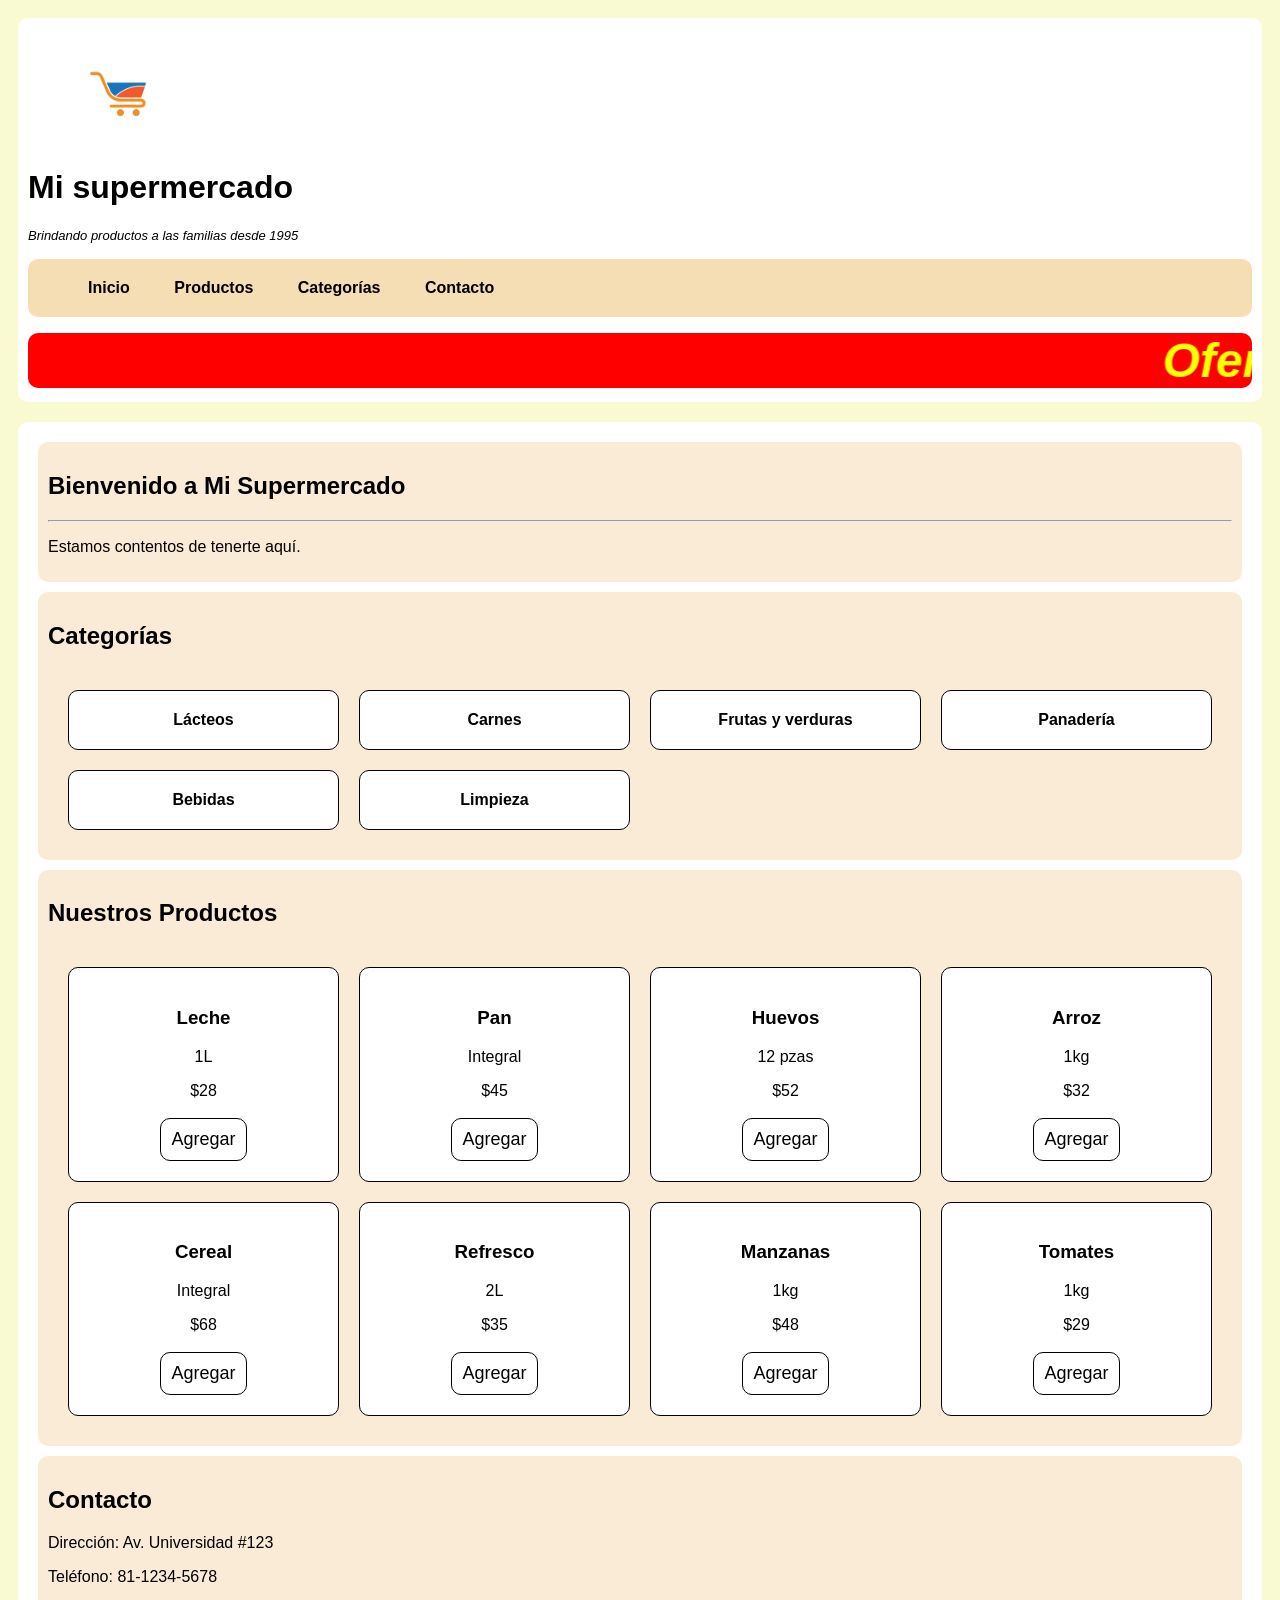
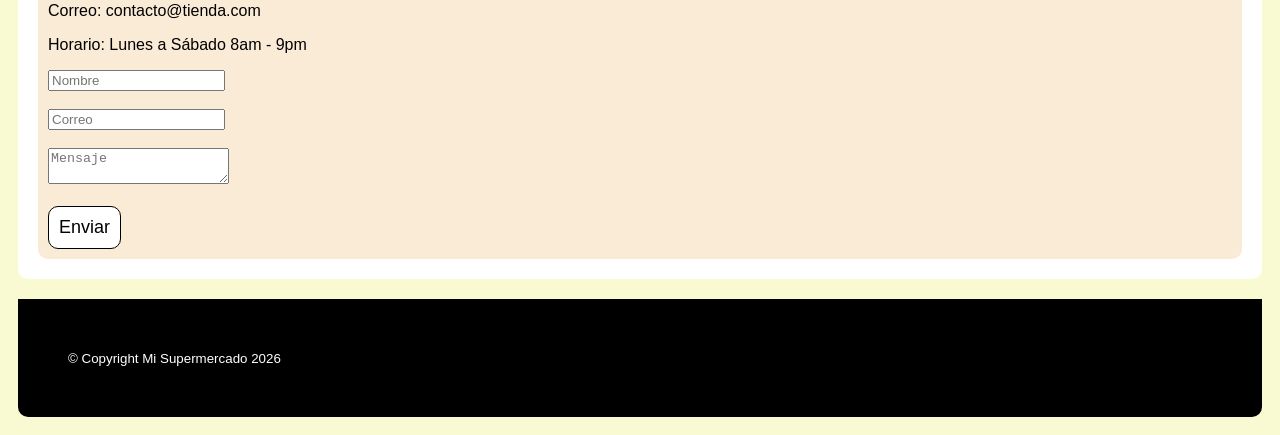
==== index.html @ fe71caf3 "Primer avance" ====
<!DOCTYPE html>
<html lang="en">
<head>
    <meta charset="UTF-8">
    <meta name="viewport" content="width=device-width, initial-scale=1.0">
    <link rel="stylesheet" href="css/style.css">
    <title>Mi supermercado</title>
</head>
<body>

    <header>
        <div class="logo">
            <figure>
                <img src="img/Supermercado_logo.jpg" alt="Logo de mi supermercado" width="100px" height="100px">
            </figure>
            <hgroup>
                <h1 class="logo_titulo">Mi supermercado</h1>
                <p class="logo_parrafo">Brindando productos a las familias desde 1995</p>
            </hgroup>
        </div>
        <nav>
            <ul>
                <li><a>Inicio</a></li>
                <li><a>Productos</a></li>
                <li><a>Categorías</a></li>
                <li><a>Contacto</a></li>
            </ul>
        </nav>
        <marquee>
            <!--Banner principal-->
            Oferta: 3x2 en la sección de Frutas y Verduras
        </marquee>
    </header>

    <main>
        <section class="bienvenida">
            <hgroup>
                <h1>Bienvenido a Mi Supermercado</h1>
                <hr>
                <p>Estamos contentos de tenerte aquí.</p>
            </hgroup>
        </section>

        <section class="categorias">
            <h1>Categorías</h1>
            <div class="grid">
                <div class="card">Lácteos</div>
                <div class="card">Carnes</div>
                <div class="card">Frutas y verduras</div>
                <div class="card">Panadería</div>
                <div class="card">Bebidas</div>
                <div class="card">Limpieza</div>
            </div>
        </section>

        <section class="productos">
            <h2>Nuestros Productos</h2>
            <div class="grid">
                <div class="card">
                    <h3>Leche</h3>
                    <p>1L</p>
                    <span>$28</span>
                    <br><br>
                    <button>Agregar</button>
                </div>
                <div class="card">
                    <h3>Pan</h3>
                    <p>Integral</p>
                    <span>$45</span>
                    <br><br>
                    <button>Agregar</button>
                </div>
                <div class="card">
                    <h3>Huevos</h3>
                    <p>12 pzas</p>
                    <span>$52</span>
                    <br><br>
                    <button>Agregar</button>
                </div>
                <div class="card">
                    <h3>Arroz</h3>
                    <p>1kg</p>
                    <span>$32</span>
                    <br><br>
                    <button>Agregar</button>
                </div>
                <div class="card">
                    <h3>Cereal</h3>
                    <p>Integral</p>
                    <span>$68</span>
                    <br><br>
                    <button>Agregar</button>
                </div>
                <div class="card">
                    <h3>Refresco</h3>
                    <p>2L</p>
                    <span>$35</span>
                    <br><br>
                    <button>Agregar</button>
                </div>
                <div class="card">
                    <h3>Manzanas</h3>
                    <p>1kg</p>
                    <span>$48</span>
                    <br><br>
                    <button>Agregar</button>
                </div>
                <div class="card">
                    <h3>Tomates</h3>
                    <p>1kg</p>
                    <span>$29</span>
                    <br><br>
                    <button>Agregar</button>
                </div>
            </div>
        </section>
        <section class="contacto">
            <h2>Contacto</h2>

            <p>Dirección: Av. Universidad #123</p>
            <p>Teléfono: 81-1234-5678</p>
            <p>Correo: contacto@tienda.com</p>
            <p>Horario: Lunes a Sábado 8am - 9pm</p>

            <form>
              <input type="text" placeholder="Nombre"><br><br>
              <input type="email" placeholder="Correo"><br><br>
              <textarea placeholder="Mensaje"></textarea><br><br>
              <button>Enviar</button>
            </form>
        </section>
    </main>

    <footer>
        <small>&copy; Copyright Mi Supermercado 2026</small>
    </footer>
</body>
</html>
---- css/style.css ----
body {
    display: grid;
    font-family: 'Segoe UI', Tahoma, Geneva, Verdana, sans-serif;
    background-color: lightgoldenrodyellow;
}

header, main {
    background-color: white;
    padding: 10px;
    margin: 10px;
    border-radius: 10px;
}

nav {
    background-color: wheat;
    place-items: center;
    border-radius: 10px;
    li {
        list-style-type: none;
        display: inline-block;
        padding: 20px;
        font-weight: bold;
    }

    li:hover {
        background-color: greenyellow;
    }
}

marquee {
    background-color: red;
    color: yellow;
    font-size: 300%;
    font-weight: bold;
    font-style: italic;
    border-radius: 10px;
}

div.logo {
    place-self: center;
    h1 {
        font-family: Impact, Haettenschweiler, 'Arial Narrow Bold', sans-serif;
    }
    p {
        font-size: small;
        font-style: italic;
    }
}

footer {
    background-color: black;
    color: white;
    padding: 50px;
    border-radius: 0px 0px 10px 10px;
    margin: 10px;
}

.grid {
    display: grid;
    grid-template-columns: repeat(4, 1fr);
    gap: 20px;
    padding: 20px;
  }
  .card {
    background-color: white;
    border: 1px solid black;
    border-radius: 10px;
    padding: 20px;
    text-align: center;
  }

.productos {
    place-items: center;
}

button {
    background-color: white;
    font-size: large;
    border: 1px solid black;
    padding: 10px;
    border-radius: 10px;
}

button:hover {
    background-color: yellowgreen;
}

.categorias {
    place-items: center;
    .card {
        font-weight: bold;

    }
    .card:hover {
        background-color: aquamarine;
    }
}

.bienvenida, .categorias, .productos, .contacto {
    place-items: center;
    border-radius: 10px;
    background-color: antiquewhite;
    padding: 10px;
    margin: 10px;
}
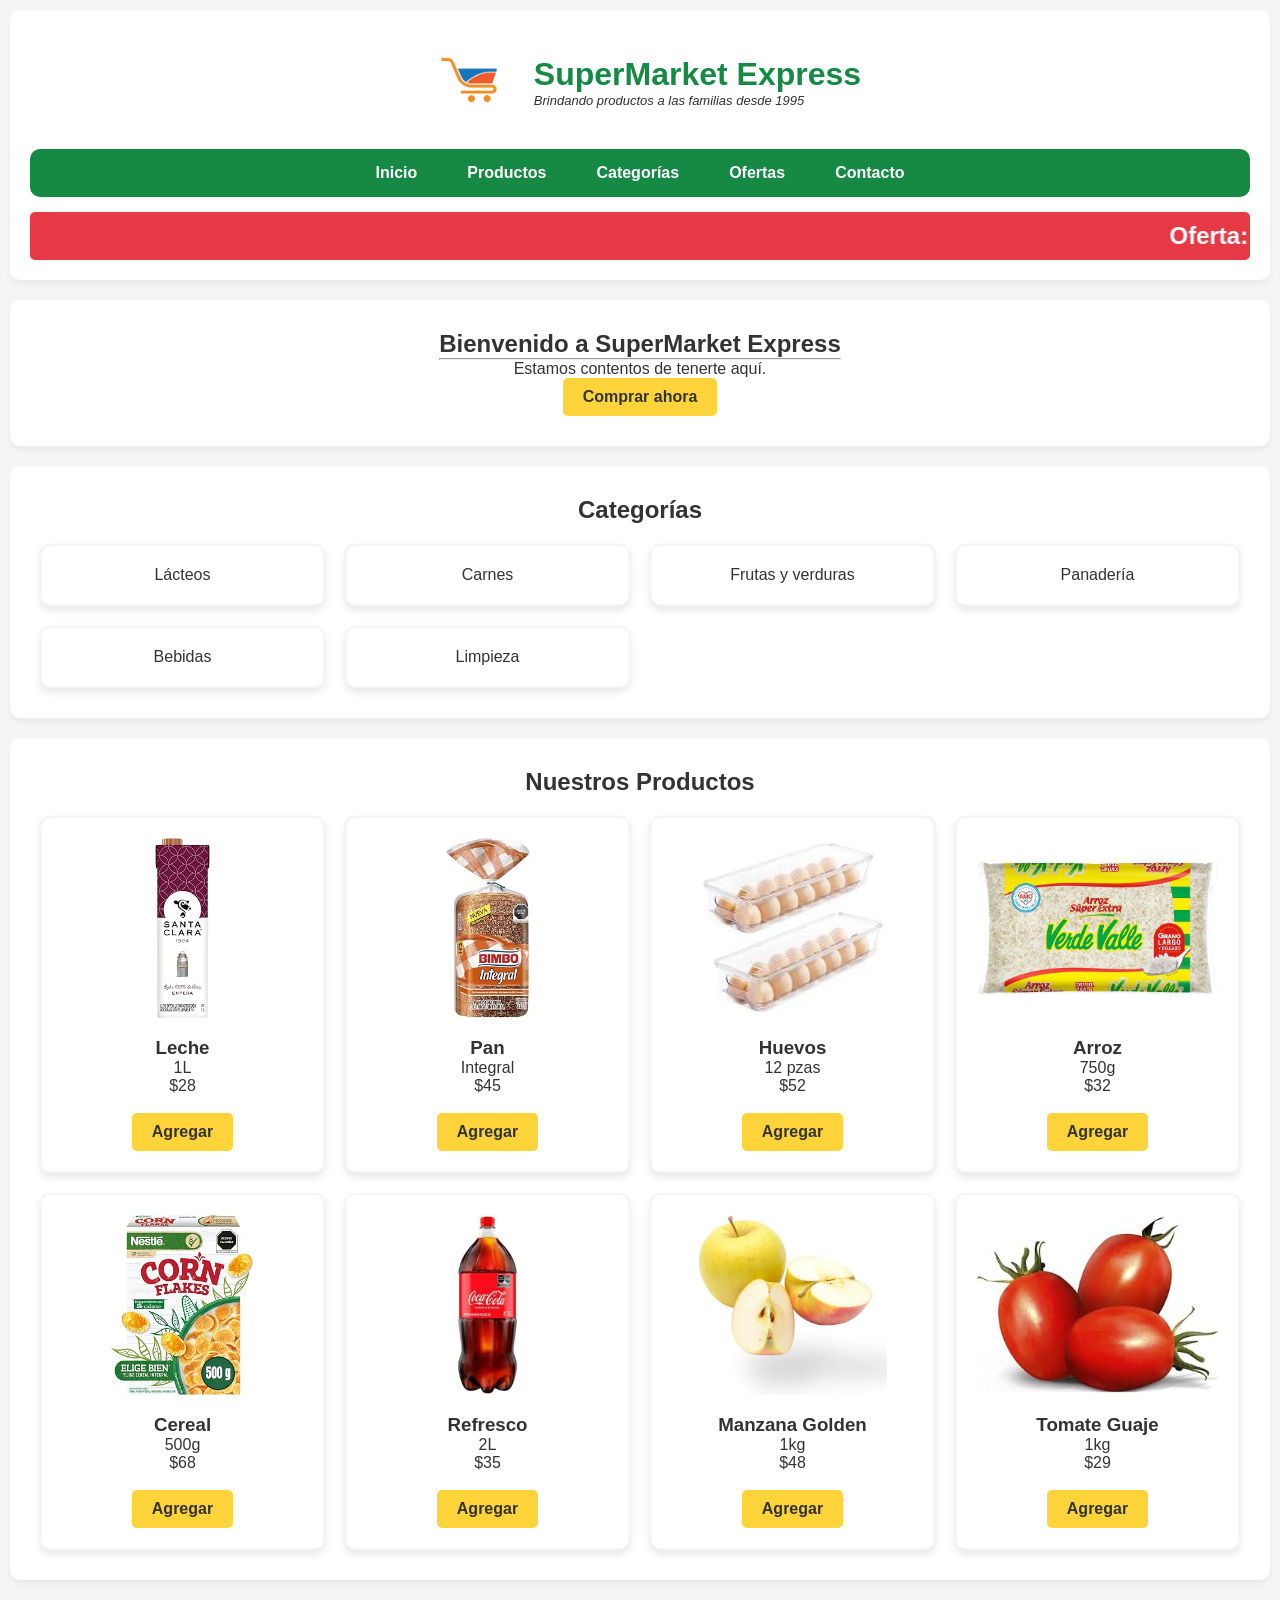
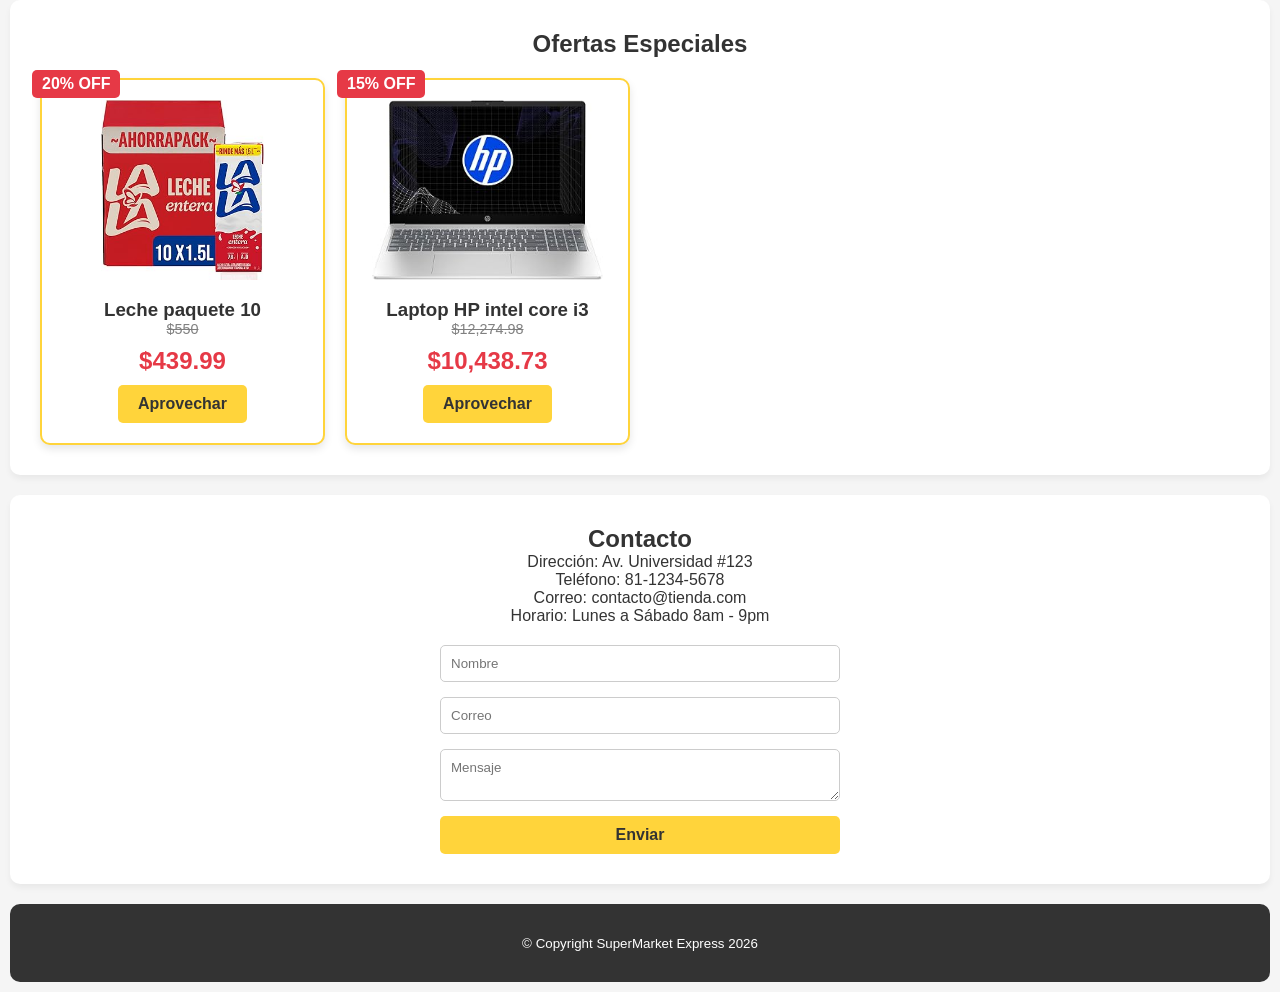
==== commit 6696eb23: "Change store name and update contact form" ====
--- a/index.html
+++ b/index.html
@@ -1,62 +1,64 @@
 <!DOCTYPE html>
-<html lang="en">
+<html lang="es">
 <head>
     <meta charset="UTF-8">
     <meta name="viewport" content="width=device-width, initial-scale=1.0">
     <link rel="stylesheet" href="css/style.css">
-    <title>Mi supermercado</title>
+    <title>SuperMarket Express</title>
 </head>
 <body>
 
     <header>
         <div class="logo">
             <figure>
-                <img src="img/Supermercado_logo.jpg" alt="Logo de mi supermercado" width="100px" height="100px">
+                <img src="img/Supermercado_logo.jpg" alt="Logo de SuperMarket Express" width="100" height="100">
             </figure>
             <hgroup>
-                <h1 class="logo_titulo">Mi supermercado</h1>
+                <h1 class="logo_titulo">SuperMarket Express</h1>
                 <p class="logo_parrafo">Brindando productos a las familias desde 1995</p>
             </hgroup>
         </div>
         <nav>
             <ul>
-                <li><a>Inicio</a></li>
-                <li><a>Productos</a></li>
-                <li><a>Categorías</a></li>
-                <li><a>Contacto</a></li>
+                <li><a href="#inicio">Inicio</a></li>
+                <li><a href="#productos">Productos</a></li>
+                <li><a href="#categorias">Categorías</a></li>
+                <li><a href="#ofertas">Ofertas</a></li>
+                <li><a href="#contacto">Contacto</a></li>
             </ul>
         </nav>
-        <marquee>
-            <!--Banner principal-->
+        <marquee class="banner-promocion">
             Oferta: 3x2 en la sección de Frutas y Verduras
         </marquee>
     </header>
 
     <main>
-        <section class="bienvenida">
+        <section id="inicio" class="bienvenida">
             <hgroup>
-                <h1>Bienvenido a Mi Supermercado</h1>
+                <h1>Bienvenido a SuperMarket Express</h1>
                 <hr>
                 <p>Estamos contentos de tenerte aquí.</p>
+                <button class="btn-principal">Comprar ahora</button>
             </hgroup>
         </section>
 
-        <section class="categorias">
-            <h1>Categorías</h1>
+        <section id="categorias" class="categorias">
+            <h2>Categorías</h2>
             <div class="grid">
-                <div class="card">Lácteos</div>
-                <div class="card">Carnes</div>
-                <div class="card">Frutas y verduras</div>
-                <div class="card">Panadería</div>
-                <div class="card">Bebidas</div>
-                <div class="card">Limpieza</div>
+                <div class="card categoria-card">Lácteos</div>
+                <div class="card categoria-card">Carnes</div>
+                <div class="card categoria-card">Frutas y verduras</div>
+                <div class="card categoria-card">Panadería</div>
+                <div class="card categoria-card">Bebidas</div>
+                <div class="card categoria-card">Limpieza</div>
             </div>
         </section>
 
-        <section class="productos">
+        <section id="productos" class="productos">
             <h2>Nuestros Productos</h2>
             <div class="grid">
                 <div class="card">
+                    <img src="img/leche.jpg" alt="Bote de Leche" width="100%">
                     <h3>Leche</h3>
                     <p>1L</p>
                     <span>$28</span>
@@ -64,6 +66,7 @@
                     <button>Agregar</button>
                 </div>
                 <div class="card">
+                    <img src="img/pan.jpg" alt="Barra de Pan Integral" width="100%">
                     <h3>Pan</h3>
                     <p>Integral</p>
                     <span>$45</span>
@@ -71,6 +74,7 @@
                     <button>Agregar</button>
                 </div>
                 <div class="card">
+                    <img src="img/huevos.jpg" alt="Cartón de Huevos" width="100%">
                     <h3>Huevos</h3>
                     <p>12 pzas</p>
                     <span>$52</span>
@@ -78,20 +82,23 @@
                     <button>Agregar</button>
                 </div>
                 <div class="card">
+                    <img src="img/arroz.jpg" alt="Bolsa de Arroz" width="100%">
                     <h3>Arroz</h3>
-                    <p>1kg</p>
+                    <p>750g</p>
                     <span>$32</span>
                     <br><br>
                     <button>Agregar</button>
                 </div>
                 <div class="card">
+                    <img src="img/cereal.jpg" alt="Caja de Cereal" width="100%">
                     <h3>Cereal</h3>
-                    <p>Integral</p>
+                    <p>500g</p>
                     <span>$68</span>
                     <br><br>
                     <button>Agregar</button>
                 </div>
                 <div class="card">
+                    <img src="img/refresco.jpg" alt="Botella de Refresco" width="100%">
                     <h3>Refresco</h3>
                     <p>2L</p>
                     <span>$35</span>
@@ -99,14 +106,16 @@
                     <button>Agregar</button>
                 </div>
                 <div class="card">
-                    <h3>Manzanas</h3>
+                    <img src="img/manzana.jpg" alt="Manzanas rojas" width="100%">
+                    <h3>Manzana Golden</h3>
                     <p>1kg</p>
                     <span>$48</span>
                     <br><br>
                     <button>Agregar</button>
                 </div>
                 <div class="card">
-                    <h3>Tomates</h3>
+                    <img src="img/tomate.jpg" alt="Tomates frescos" width="100%">
+                    <h3>Tomate Guaje</h3>
                     <p>1kg</p>
                     <span>$29</span>
                     <br><br>
@@ -114,25 +123,47 @@
                 </div>
             </div>
         </section>
-        <section class="contacto">
+
+        <section id="ofertas" class="ofertas">
+            <h2>Ofertas Especiales</h2>
+            <div class="grid">
+                <div class="card oferta-card">
+                    <span class="etiqueta-descuento">20% OFF</span>
+                    <img src="img/lecheoferta.jpg" alt="Leche en oferta">
+                    <h3>Leche paquete 10</h3>
+                    <p class="precio-anterior">$550</p>
+                    <p class="precio-actual">$439.99</p>
+                    <button>Aprovechar</button>
+                </div>
+                <div class="card oferta-card">
+                    <span class="etiqueta-descuento">15% OFF</span>
+                    <img src="img/laptopoferta.jpg" alt="Laptop en oferta">
+                    <h3>Laptop HP intel core i3</h3>
+                    <p class="precio-anterior">$12,274.98</p>
+                    <p class="precio-actual">$10,438.73</p>
+                    <button>Aprovechar</button>
+                </div>
+            </div>
+        </section>
+
+        <section id="contacto" class="contacto">
             <h2>Contacto</h2>
-
             <p>Dirección: Av. Universidad #123</p>
             <p>Teléfono: 81-1234-5678</p>
             <p>Correo: contacto@tienda.com</p>
             <p>Horario: Lunes a Sábado 8am - 9pm</p>
 
             <form>
-              <input type="text" placeholder="Nombre"><br><br>
-              <input type="email" placeholder="Correo"><br><br>
-              <textarea placeholder="Mensaje"></textarea><br><br>
-              <button>Enviar</button>
+              <input type="text" placeholder="Nombre" required>
+              <input type="email" placeholder="Correo" required>
+              <textarea placeholder="Mensaje" required></textarea>
+              <button type="submit">Enviar</button>
             </form>
         </section>
     </main>
 
     <footer>
-        <small>&copy; Copyright Mi Supermercado 2026</small>
+        <small>&copy; Copyright SuperMarket Express 2026</small>
     </footer>
 </body>
-</html>+</html>
--- a/css/style.css
+++ b/css/style.css
@@ -1,105 +1,246 @@
+:root {
+    --verde-principal: #168a45;
+    --verde-oscuro: #0d6331;
+    --amarillo: #ffd43b;
+    --rojo: #e63946;
+    --fondo: #f5f5f5;
+    --texto: #333333;
+}
+
+* {
+    margin: 0;
+    padding: 0;
+    box-sizing: border-box;
+}
+
 body {
-    display: grid;
     font-family: 'Segoe UI', Tahoma, Geneva, Verdana, sans-serif;
-    background-color: lightgoldenrodyellow;
-}
-
-header, main {
+    background-color: var(--fondo);
+    color: var(--texto);
+    padding: 10px;
+}
+
+header {
     background-color: white;
+    padding: 20px;
+    margin-bottom: 20px;
+    border-radius: 10px;
+    display: flex;
+    flex-direction: column;
+    align-items: center;
+    gap: 15px;
+    box-shadow: 0 4px 6px rgba(0,0,0,0.05);
+}
+
+div.logo {
+    display: flex;
+    align-items: center;
+    gap: 15px;
+}
+
+div.logo h1 {
+    font-family: Impact, Haettenschweiler, 'Arial Narrow Bold', sans-serif;
+    color: var(--verde-principal);
+}
+
+div.logo p {
+    font-size: small;
+    font-style: italic;
+}
+
+nav {
+    background-color: var(--verde-principal);
+    border-radius: 10px;
+    width: 100%;
+}
+
+nav ul {
+    display: flex;
+    justify-content: center;
+    gap: 20px;
+    padding: 15px;
+}
+
+nav li {
+    list-style-type: none;
+}
+
+nav a {
+    text-decoration: none;
+    color: white;
+    font-weight: bold;
+    padding: 10px 15px;
+    border-radius: 5px;
+    transition: background-color 0.3s;
+}
+
+nav a:hover, nav a:focus {
+    background-color: var(--verde-oscuro);
+}
+
+.banner-promocion {
+    background-color: var(--rojo);
+    color: white;
+    font-size: 1.5rem;
+    font-weight: bold;
     padding: 10px;
-    margin: 10px;
-    border-radius: 10px;
-}
-
-nav {
-    background-color: wheat;
-    place-items: center;
-    border-radius: 10px;
-    li {
-        list-style-type: none;
-        display: inline-block;
-        padding: 20px;
-        font-weight: bold;
-    }
-
-    li:hover {
-        background-color: greenyellow;
-    }
-}
-
-marquee {
-    background-color: red;
-    color: yellow;
-    font-size: 300%;
-    font-weight: bold;
-    font-style: italic;
-    border-radius: 10px;
-}
-
-div.logo {
-    place-self: center;
-    h1 {
-        font-family: Impact, Haettenschweiler, 'Arial Narrow Bold', sans-serif;
-    }
-    p {
-        font-size: small;
-        font-style: italic;
-    }
-}
-
-footer {
-    background-color: black;
-    color: white;
-    padding: 50px;
-    border-radius: 0px 0px 10px 10px;
-    margin: 10px;
-}
+    border-radius: 5px;
+}
+
+
+section {
+    background-color: white;
+    border-radius: 10px;
+    padding: 30px;
+    margin-bottom: 20px;
+    box-shadow: 0 4px 6px rgba(0,0,0,0.05);
+    display: flex;
+    flex-direction: column;
+    align-items: center;
+    text-align: center;
+}
+
 
 .grid {
     display: grid;
     grid-template-columns: repeat(4, 1fr);
     gap: 20px;
-    padding: 20px;
-  }
-  .card {
+    width: 100%;
+    margin-top: 20px;
+}
+
+
+.card {
     background-color: white;
-    border: 1px solid black;
+    border: 2px solid var(--fondo);
     border-radius: 10px;
     padding: 20px;
     text-align: center;
-  }
-
-.productos {
-    place-items: center;
-}
+    box-shadow: 0 4px 8px rgba(0,0,0,0.1);
+    transition: transform 0.3s ease, box-shadow 0.3s ease;
+}
+
+
+.card:hover {
+    transform: translateY(-5px);
+    box-shadow: 0 8px 16px rgba(0,0,0,0.2);
+}
+
+.card img {
+    width: 100%;
+    height: 180px;
+    object-fit: contain; 
+    border-radius: 5px;
+    margin-bottom: 15px;
+}
+
+
+.oferta-card {
+    position: relative;
+    border-color: var(--amarillo);
+}
+
+.etiqueta-descuento {
+    background-color: var(--rojo);
+    color: white;
+    padding: 5px 10px;
+    border-radius: 5px;
+    font-weight: bold;
+    position: absolute;
+    top: -10px;
+    left: -10px;
+}
+
+.precio-anterior {
+    text-decoration: line-through;
+    color: gray;
+    font-size: 0.9rem;
+}
+
+.precio-actual {
+    color: var(--rojo);
+    font-size: 1.5rem;
+    font-weight: bold;
+    margin: 10px 0;
+}
+
 
 button {
-    background-color: white;
-    font-size: large;
-    border: 1px solid black;
+    background-color: var(--amarillo);
+    color: var(--texto);
+    font-weight: bold;
+    font-size: 1rem;
+    border: none;
+    padding: 10px 20px;
+    border-radius: 5px;
+    cursor: pointer;
+    transition: background-color 0.3s, transform 0.2s;
+}
+
+button:hover {
+    background-color: #e6be35;
+    transform: scale(1.05);
+}
+
+
+form {
+    margin-top: 20px;
+    width: 100%;
+    max-width: 400px;
+    display: flex;
+    flex-direction: column;
+    gap: 15px;
+}
+
+input, textarea {
+    width: 100%;
     padding: 10px;
-    border-radius: 10px;
-}
-
-button:hover {
-    background-color: yellowgreen;
-}
-
-.categorias {
-    place-items: center;
-    .card {
-        font-weight: bold;
-
-    }
-    .card:hover {
-        background-color: aquamarine;
-    }
-}
-
-.bienvenida, .categorias, .productos, .contacto {
-    place-items: center;
-    border-radius: 10px;
-    background-color: antiquewhite;
-    padding: 10px;
-    margin: 10px;
-}+    border: 1px solid #ccc;
+    border-radius: 5px;
+    font-family: inherit;
+}
+
+
+input:focus, textarea:focus {
+    outline: none;
+    border-color: var(--verde-principal);
+    box-shadow: 0 0 5px rgba(22, 138, 69, 0.5);
+}
+
+footer {
+    background-color: var(--texto);
+    color: white;
+    text-align: center;
+    padding: 30px;
+    border-radius: 10px;
+    margin-top: 20px;
+}
+
+
+@media (max-width: 1024px) {
+    .grid {
+        grid-template-columns: repeat(3, 1fr);
+    }
+}
+
+@media (max-width: 768px) {
+    .grid {
+        grid-template-columns: repeat(2, 1fr);
+    }
+    
+    nav ul {
+        flex-direction: column;
+        align-items: center;
+    }
+    
+    div.logo {
+        flex-direction: column;
+        text-align: center;
+    }
+}
+
+@media (max-width: 480px) {
+    .grid {
+        grid-template-columns: 1fr;
+    }
+}
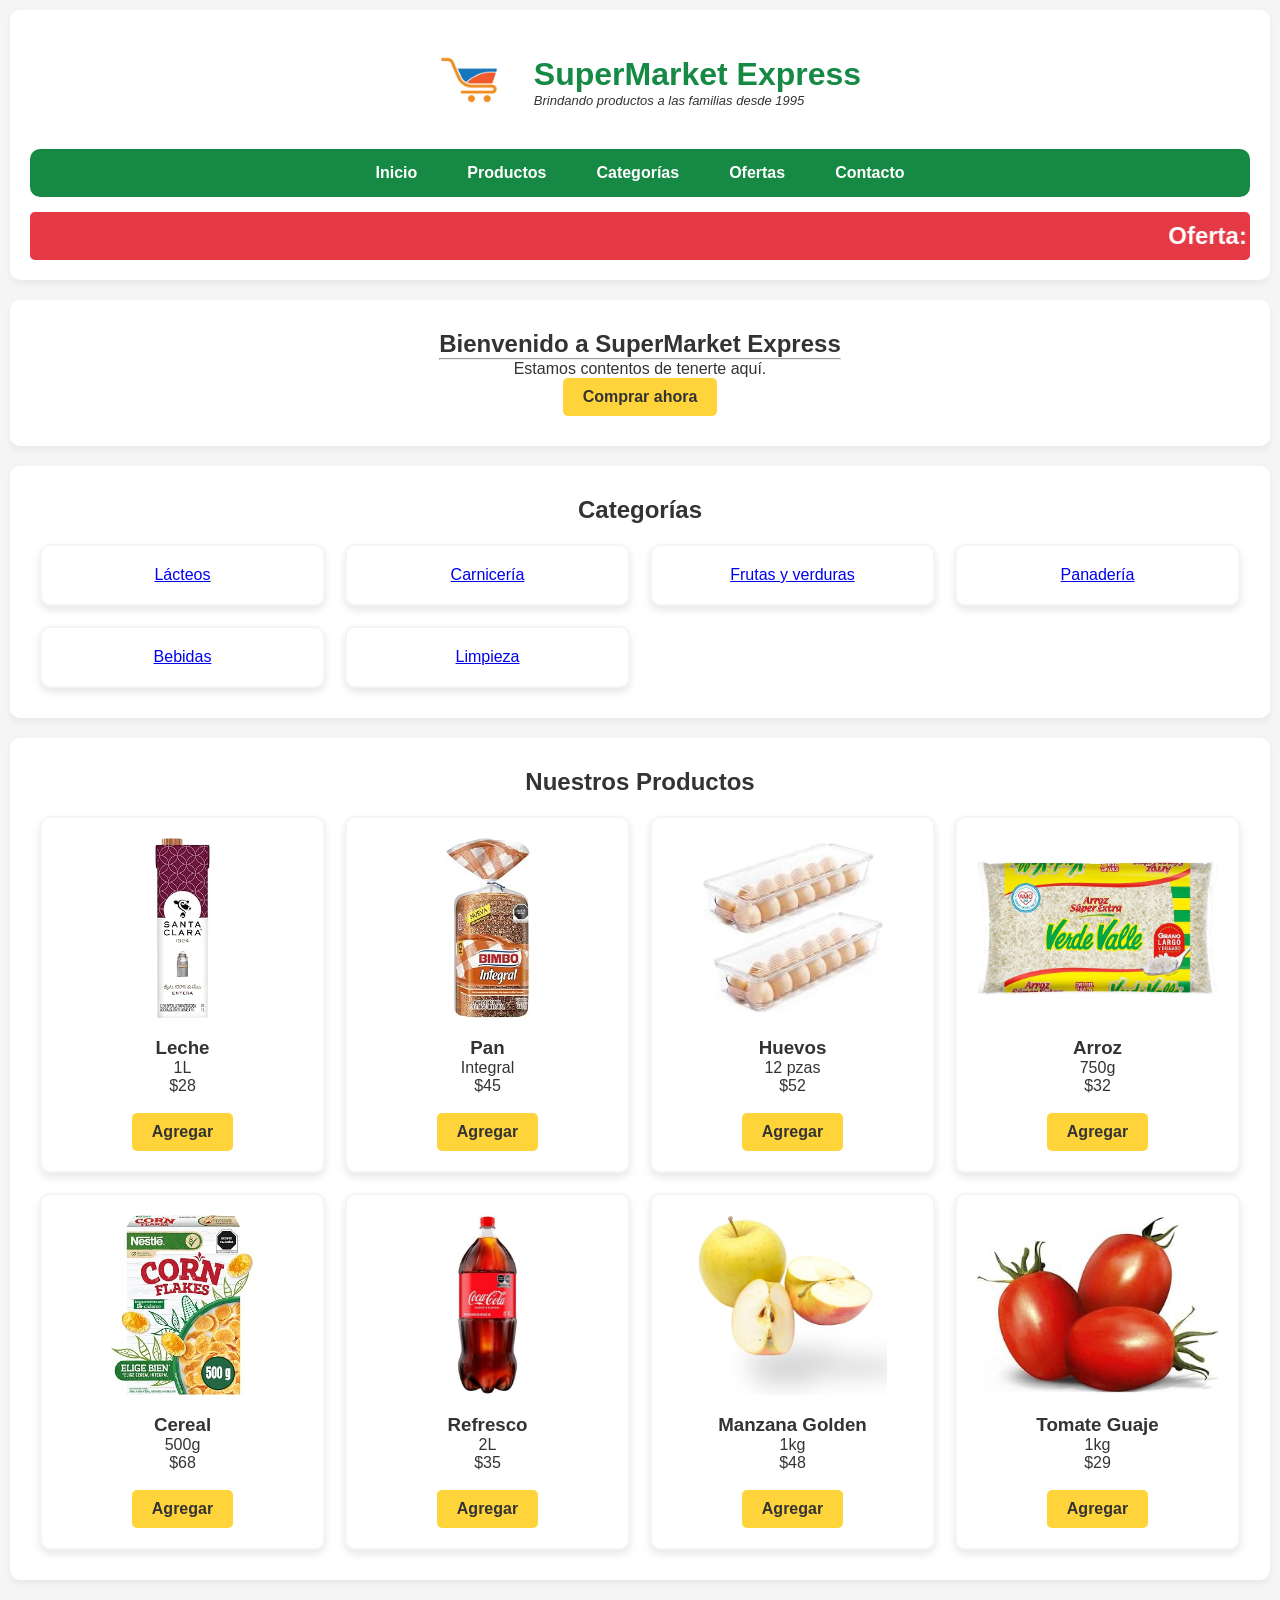
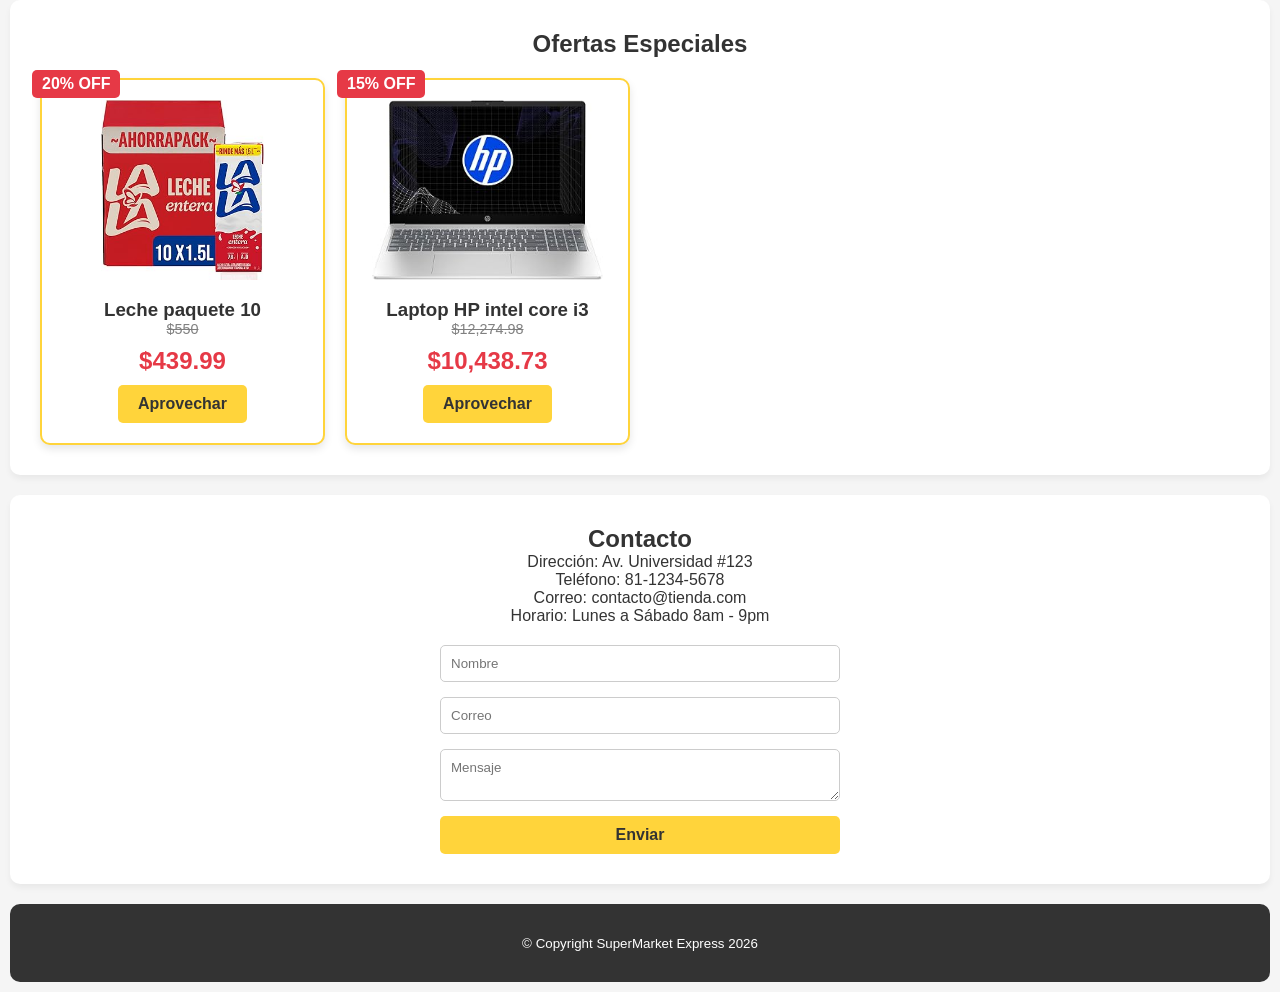
==== commit d460ad41: "final" ====
--- a/index.html
+++ b/index.html
@@ -45,12 +45,12 @@
         <section id="categorias" class="categorias">
             <h2>Categorías</h2>
             <div class="grid">
-                <div class="card categoria-card">Lácteos</div>
-                <div class="card categoria-card">Carnes</div>
-                <div class="card categoria-card">Frutas y verduras</div>
-                <div class="card categoria-card">Panadería</div>
-                <div class="card categoria-card">Bebidas</div>
-                <div class="card categoria-card">Limpieza</div>
+                <a href="lacteos.html" class="card categoria-card">Lácteos</a>
+                <a href="carnes.html" class="card categoria-card">Carnicería</a>
+                <a href="frutas-verduras.html" class="card categoria-card">Frutas y verduras</a>
+                <a href="panaderia.html" class="card categoria-card">Panadería</a>
+                <a href="bebidas.html" class="card categoria-card">Bebidas</a>
+                <a href="limpieza.html" class="card categoria-card">Limpieza</a>
             </div>
         </section>
 
@@ -166,4 +166,4 @@
         <small>&copy; Copyright SuperMarket Express 2026</small>
     </footer>
 </body>
-</html>
+</html>
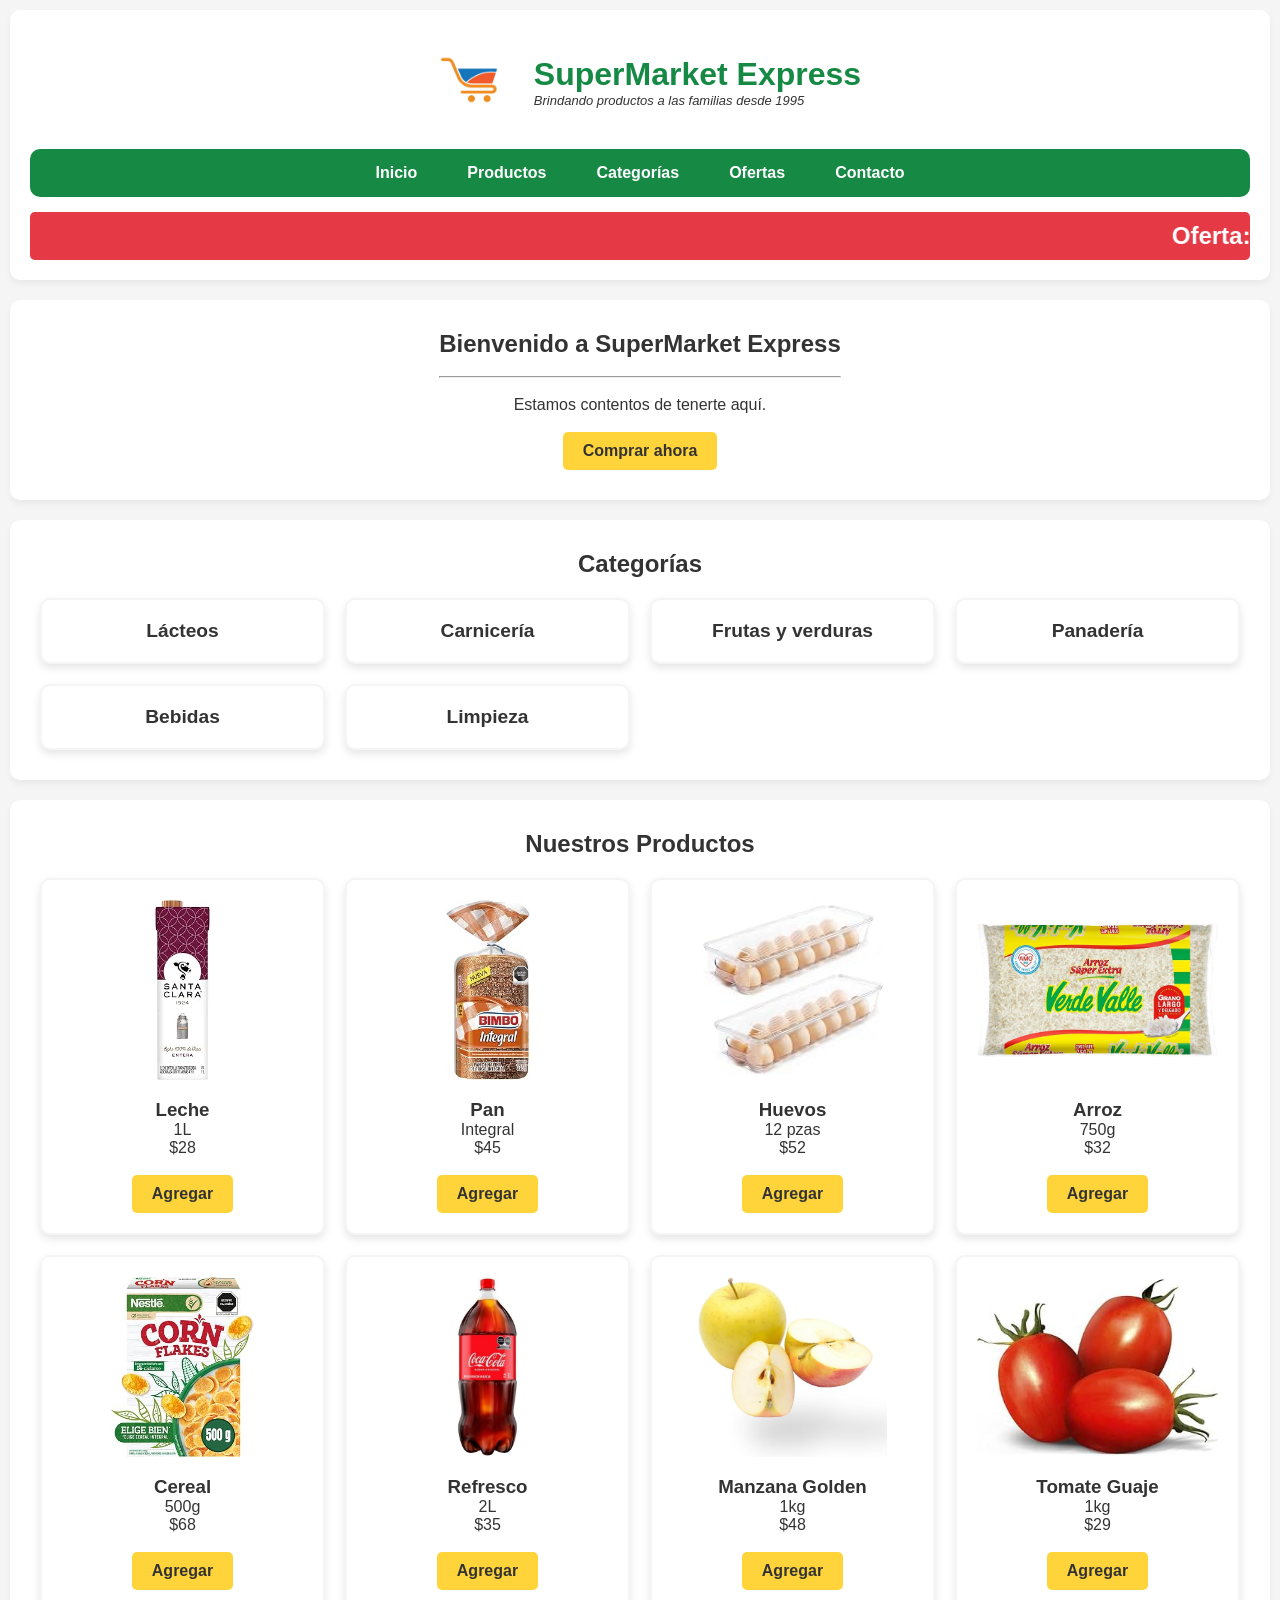
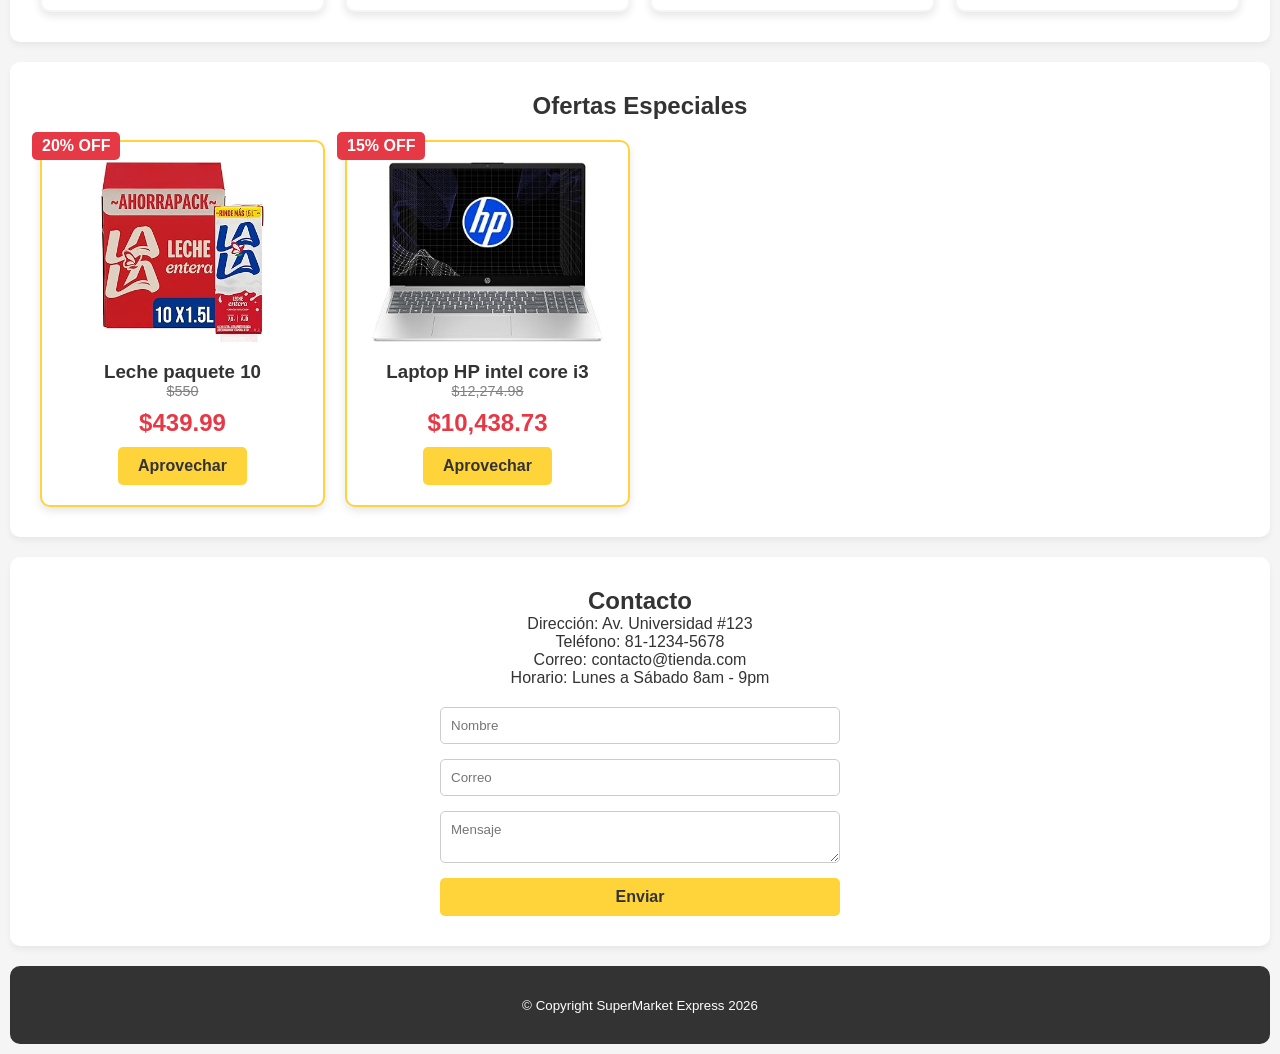
==== commit 75798a9b: "Añadido espacio" ====
--- a/index.html
+++ b/index.html
@@ -36,8 +36,8 @@
         <section id="inicio" class="bienvenida">
             <hgroup>
                 <h1>Bienvenido a SuperMarket Express</h1>
-                <hr>
-                <p>Estamos contentos de tenerte aquí.</p>
+                <br><hr><br>
+                <p>Estamos contentos de tenerte aquí.</p><br>
                 <button class="btn-principal">Comprar ahora</button>
             </hgroup>
         </section>
--- a/css/style.css
+++ b/css/style.css
@@ -244,3 +244,33 @@
         grid-template-columns: 1fr;
     }
 }
+
+.categoria-card {
+    text-decoration: none;
+    color: var(--texto);
+    font-size: 1.2rem;
+    font-weight: bold;
+    display: flex;
+    align-items: center;
+    justify-content: center;
+}
+
+
+.carne-card {
+    position: relative;
+}
+
+.etiqueta-choice {
+    background-color: var(--verde-oscuro);
+    color: white;
+    padding: 5px 12px;
+    border-radius: 5px;
+    font-weight: bold;
+    font-size: 0.9rem;
+    position: absolute;
+    top: -10px;
+    right: -10px; 
+    box-shadow: 0 4px 6px rgba(0,0,0,0.2);
+    text-transform: uppercase;
+    letter-spacing: 1px;
+}
